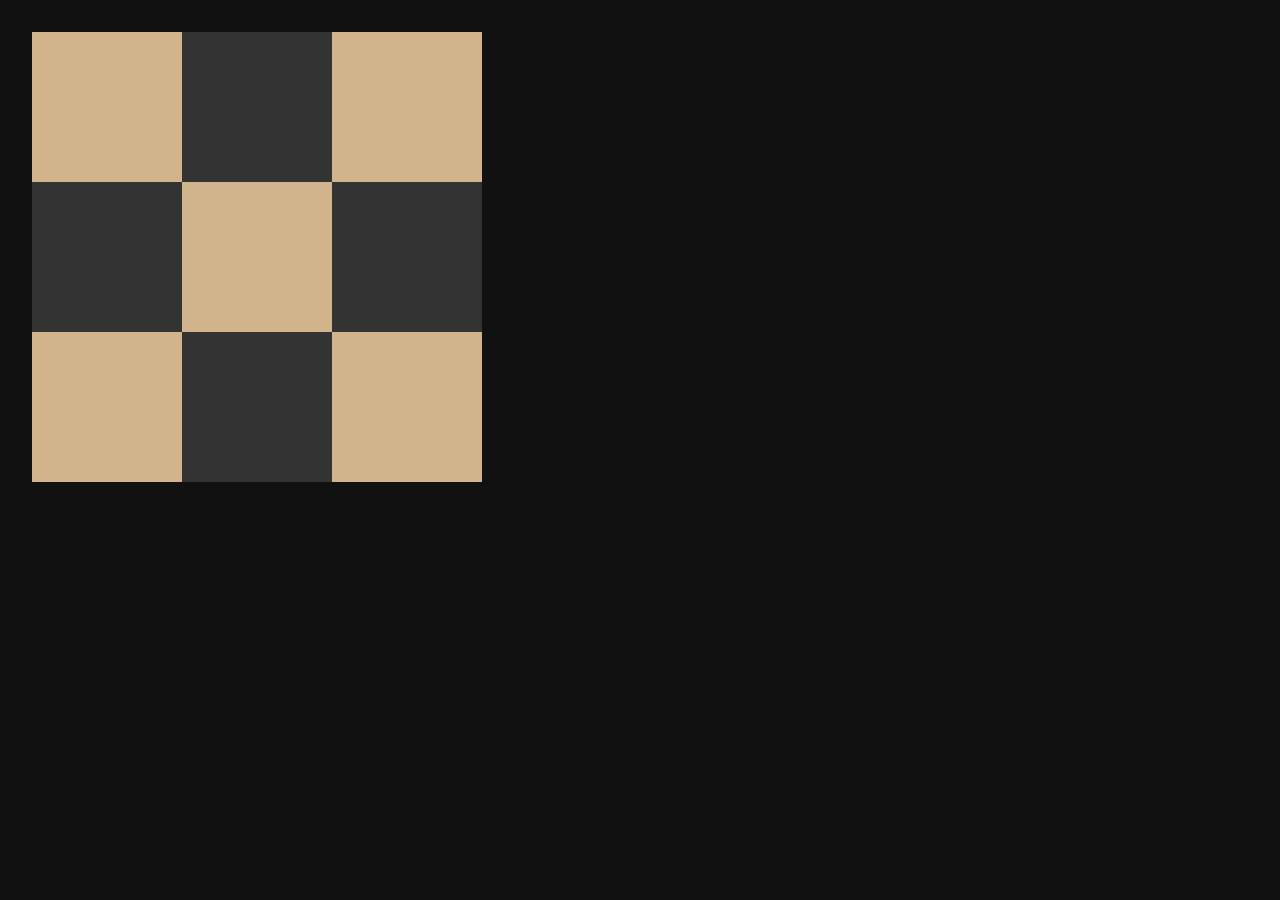
==== index.html @ 7aa7b02c "first commit" ====
<!DOCTYPE html>
<html lang="en">
<head>
    <meta charset="UTF-8">
    <meta name="viewport" content="width=device-width, initial-scale=1.0">
    <link rel="stylesheet" href="styles.css">
    <script src="script.js" defer></script>
    <title>Document</title>
</head>



<body>
    <div class="field">
        <div class="boardSpace"></div>
        <div class="playerSpace"></div>
    </div>
</body>
</html>
---- styles.css ----
*, *::after, *::before {
    margin: 0;
    padding: 0;
    box-sizing: border-box;
}

body {
    display: block;
    background-color: #111;
}
.field {
    display: flexbox;
    padding: 2rem 2rem 2rem 2rem;
}



.playerSpace {
    float: right;
}
.playerDiv h1 {
    font-family: 'Times New Roman', Times, serif;
    font-size: 2rem;
}
.p1Div {
    background-color: #457;
    opacity: 0.8;
    color: #977;
}
.p2Div {
    background-color: #935;
    opacity: 0.8;
    color: #889;
}


.boardSpace {
    max-width: 50%;
}



.row {
    display: flex;
    height: 150px;
    width: 450px;
}
.lSqr, .dSqr {
    height: inherit;
    width: 150px;
}
.lSqr {
    background-color: tan;
}
.dSqr {
    background-color: #333;
}
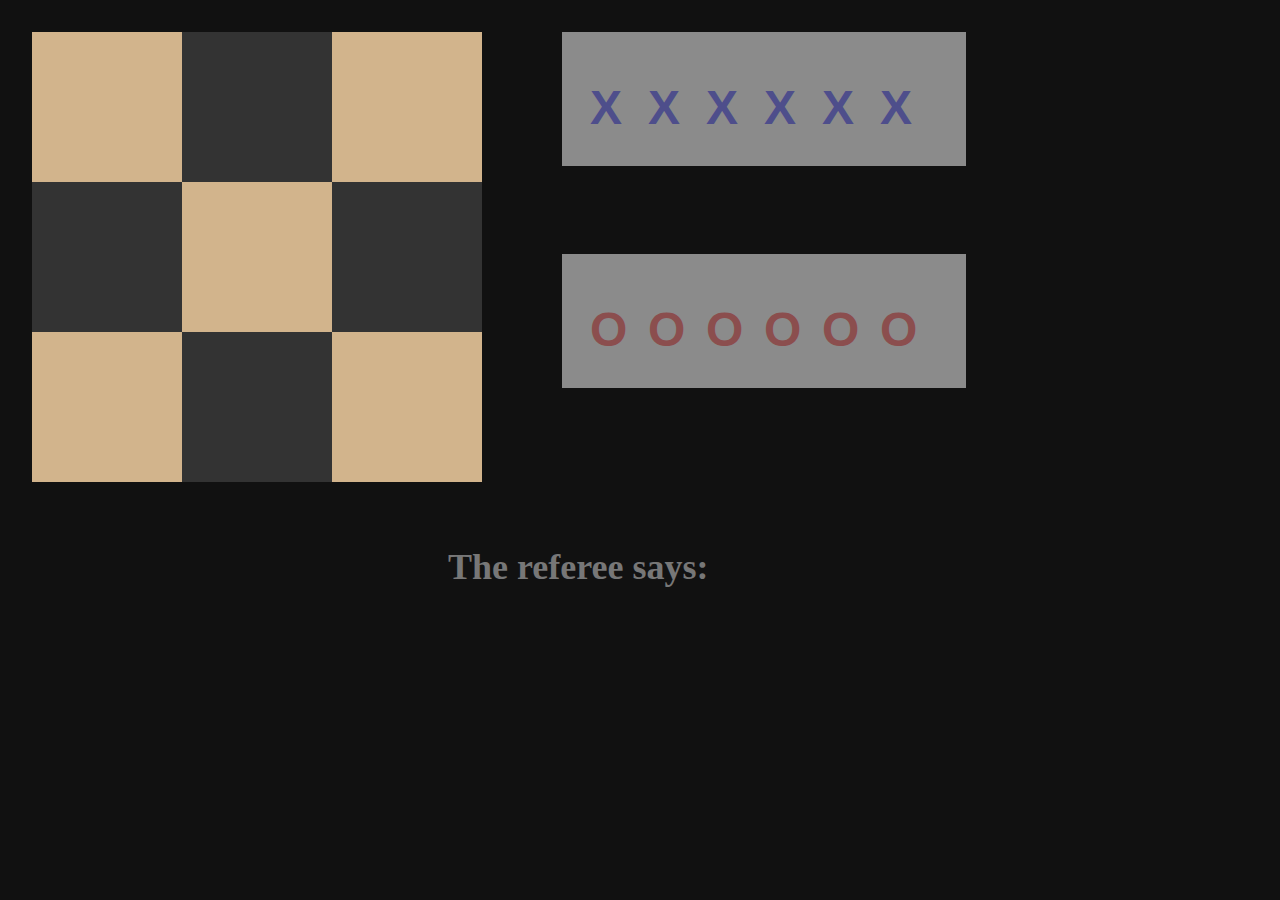
==== commit 09b22bb1: "time to work on referee & gameplay" ====
--- a/index.html
+++ b/index.html
@@ -15,5 +15,9 @@
         <div class="boardSpace"></div>
         <div class="playerSpace"></div>
     </div>
+    <div class="ref">
+        <h2 class="refSays">The referee says:</h2>
+        <p class="refTalk"></p>
+    </div>
 </body>
 </html>--- a/styles.css
+++ b/styles.css
@@ -9,37 +9,62 @@
     background-color: #111;
 }
 .field {
-    display: flexbox;
+    display: flex;
     padding: 2rem 2rem 2rem 2rem;
 }
 
 
 
 .playerSpace {
-    float: right;
+    display: block;
+    padding: 0 0 0 5rem;
+}
+.playerDiv {
+    background-color: #999;
+    opacity: 0.9;
 }
 .playerDiv h1 {
+    padding: 1.5rem;
     font-family: 'Times New Roman', Times, serif;
-    font-size: 2rem;
+    font-size: 2.5rem;
 }
 .p1Div {
-    background-color: #457;
-    opacity: 0.8;
-    color: #977;
+    color: #113;
+    margin: 0 2rem 5rem 0;
 }
 .p2Div {
-    background-color: #935;
-    opacity: 0.8;
-    color: #889;
+    margin: 5.5rem 2rem 0 0;
+
+    color: #311;
+}
+
+.markerSpace {
+    margin: 0;
+    display: flex;
+    padding: 0 2rem 2rem 1.5rem;
+}
+.marker {
+    height: 50px;
+    width: 50px;
+    margin: 0 0.25rem 0.25rem 0.25rem;
+
+    font-family: Arial, Helvetica, sans-serif;
+    font-size: 3rem;
+    font-weight: 900;
+}
+.p1Marker {
+    background-color: transparent;
+    color: #559;
+}
+.p2Marker {
+    background-color: transparent;
+    color: #955;
 }
 
 
 .boardSpace {
     max-width: 50%;
 }
-
-
-
 .row {
     display: flex;
     height: 150px;
@@ -57,3 +82,18 @@
 }
 
 
+
+.ref {
+    display: hidden;
+}
+.refSpace {
+    display: block;
+    position: relative;
+    margin: 2rem 35% 0 35%;
+    align-content: center;
+
+    color: #777;
+    font-family: 'Times New Roman', Times, serif;
+    font-size: 1.5rem;
+    font-weight: 100;
+}